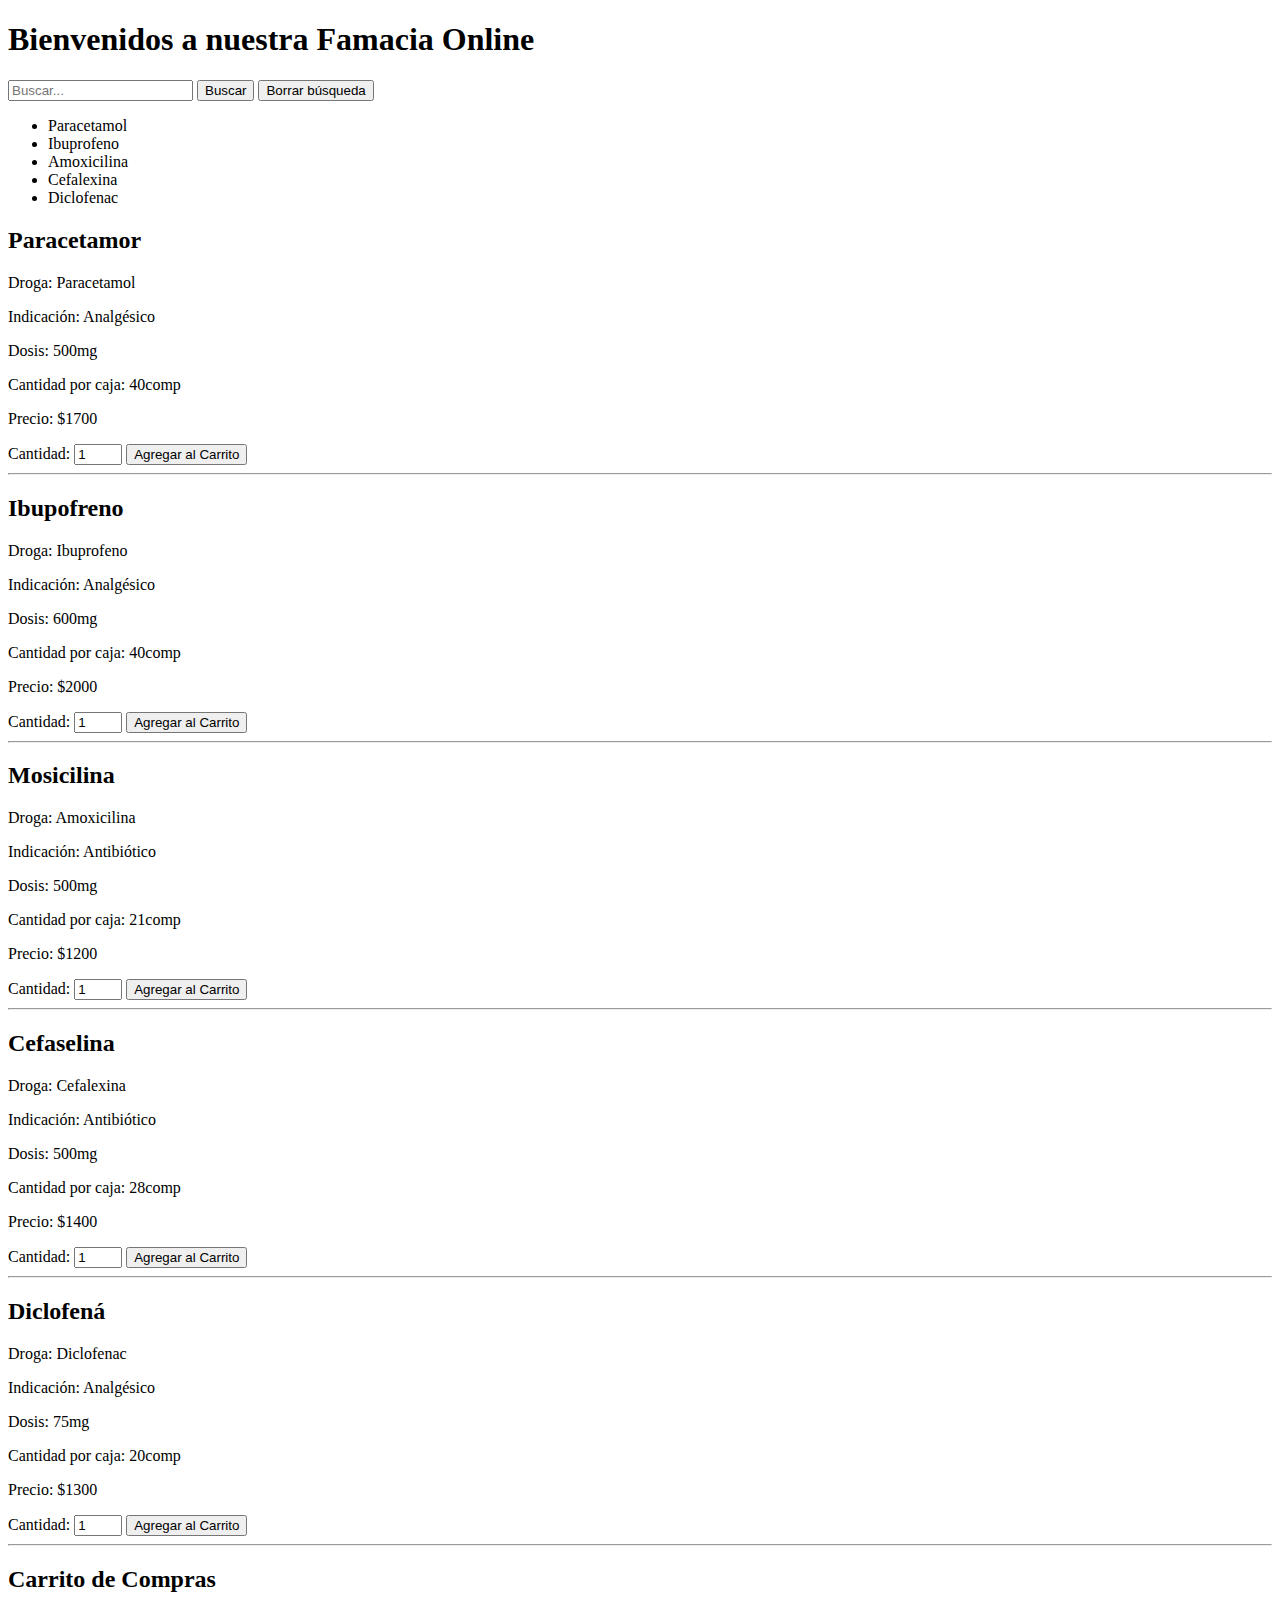
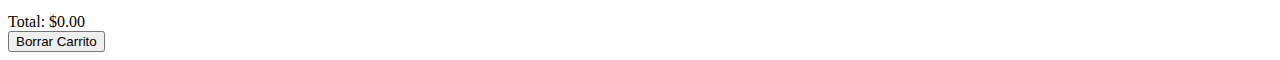
==== medicamentos.html @ fe7e758e "Se agregan nuevos codigos JS, se crea html (login) con respectivo archivoJS, al igual que el html de" ====
<!DOCTYPE html>
<html lang="es">
<head>
    <meta charset="UTF-8">
    <meta name="viewport" content="width=device-width, initial-scale=1.0">
    <title>Document</title>
</head>
<body>
    <header>
        <div>
          <h1>Bienvenidos a nuestra Famacia Online</h1>
      
        </div>
      </header>
    <div>
        <input type="text" id="busqueda" placeholder="Buscar...">
        <button id="botonBuscar">Buscar</button>
        <button id="botonBorrar">Borrar búsqueda</button>
        <ul>
          <li>Paracetamol</li>
           <li>Ibuprofeno</li> 
           <li> Amoxicilina</li>
            <li>Cefalexina</li> 
            <li>Diclofenac</li>
          </ul>
        <div id="resultados">
        </div>
      </div>
      <div id="resultado"> </div>
      <div id="carrito">
        <h2>Carrito de Compras</h2>
          <div id="carritoContenido"></div>
          <div id="carritoTotal">Total: $0.00</div>
          <button onclick="borrarCarrito()">Borrar Carrito</button>
      </div>
      <script src="medicamentos.js"></script>
</body>
</html>
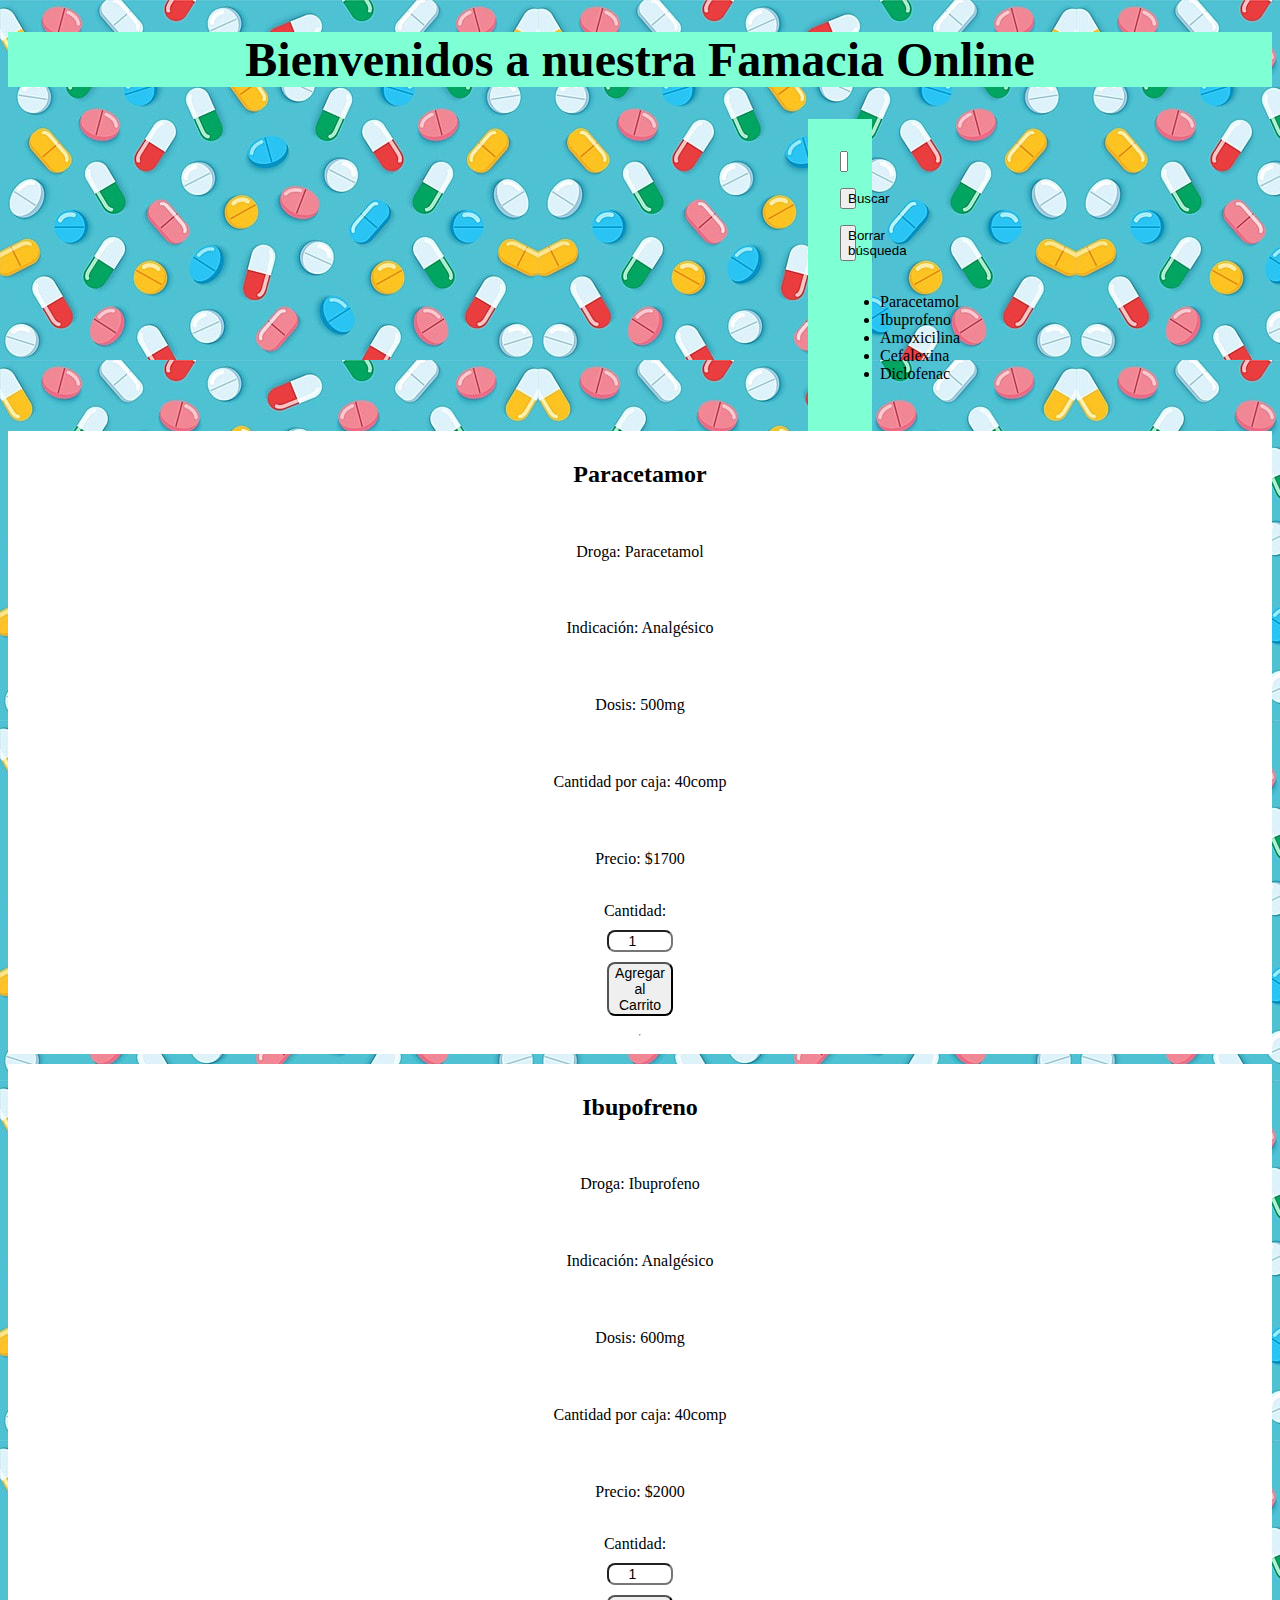
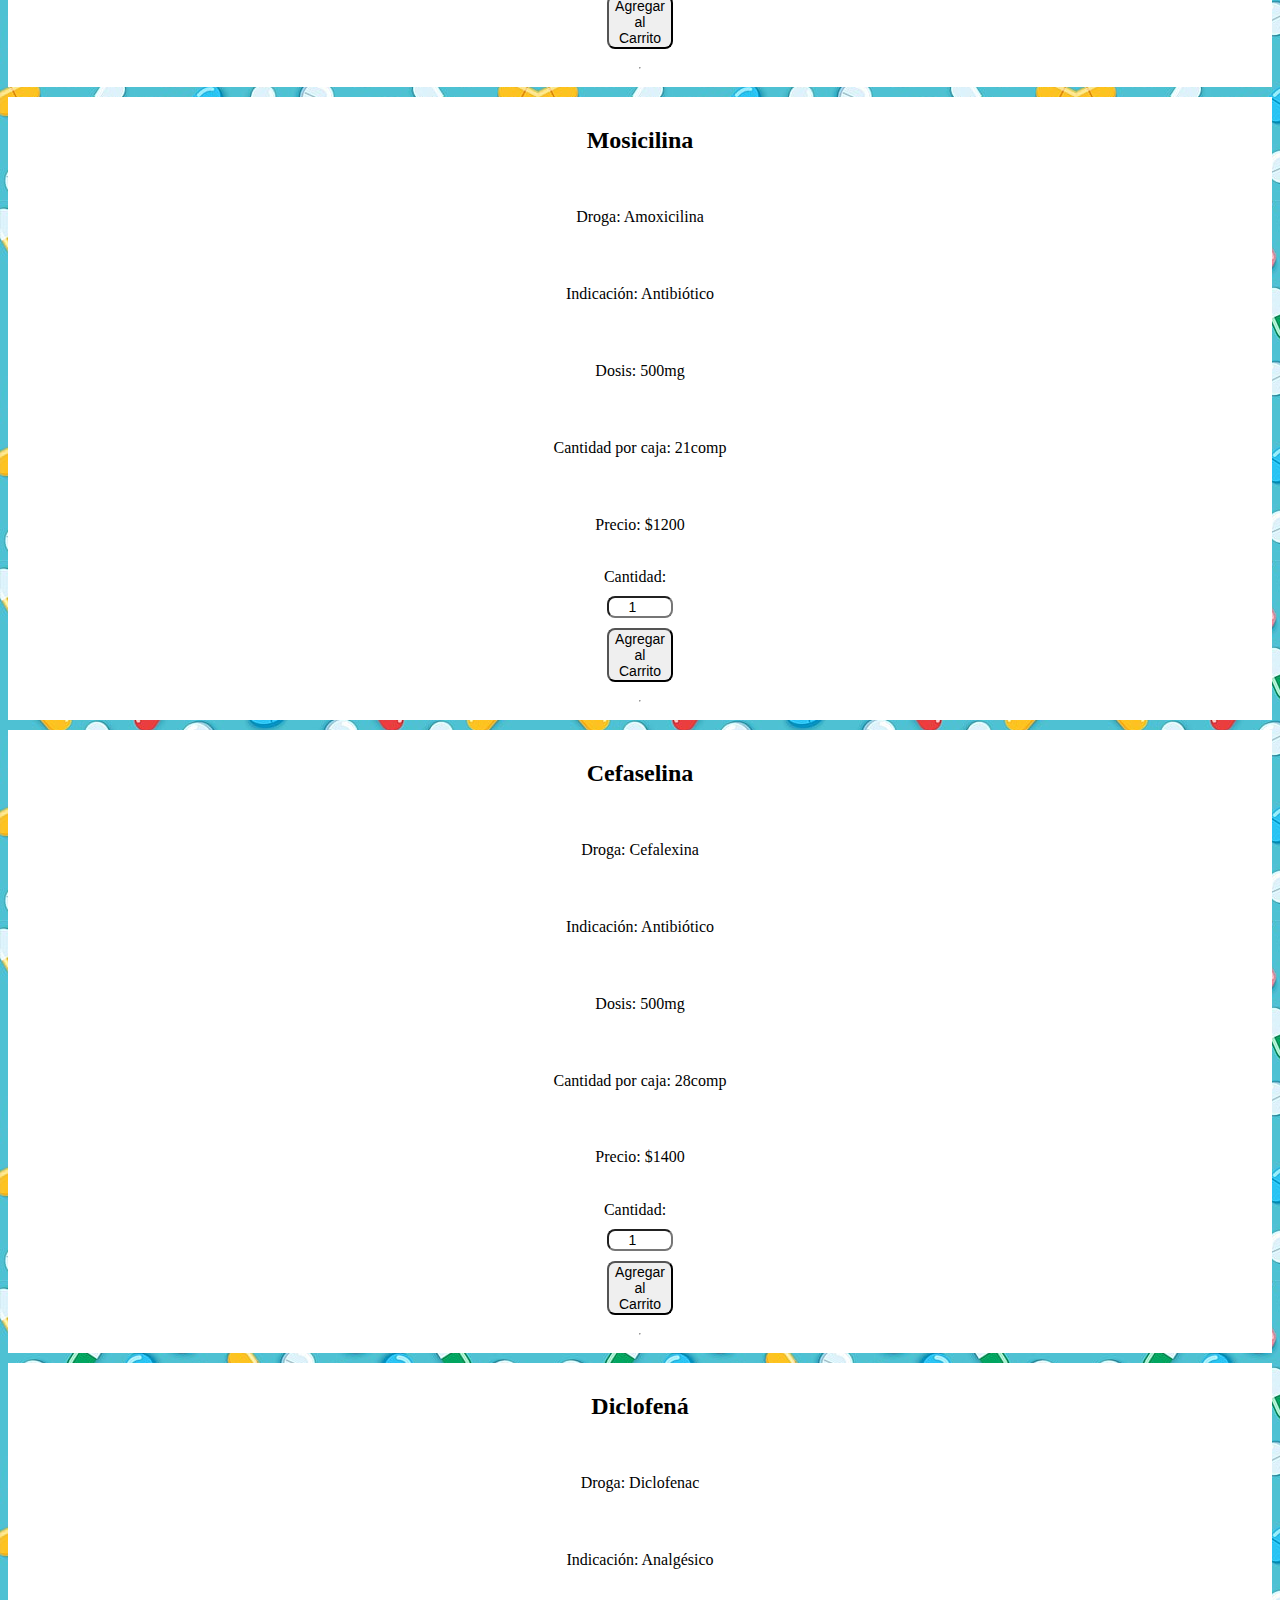
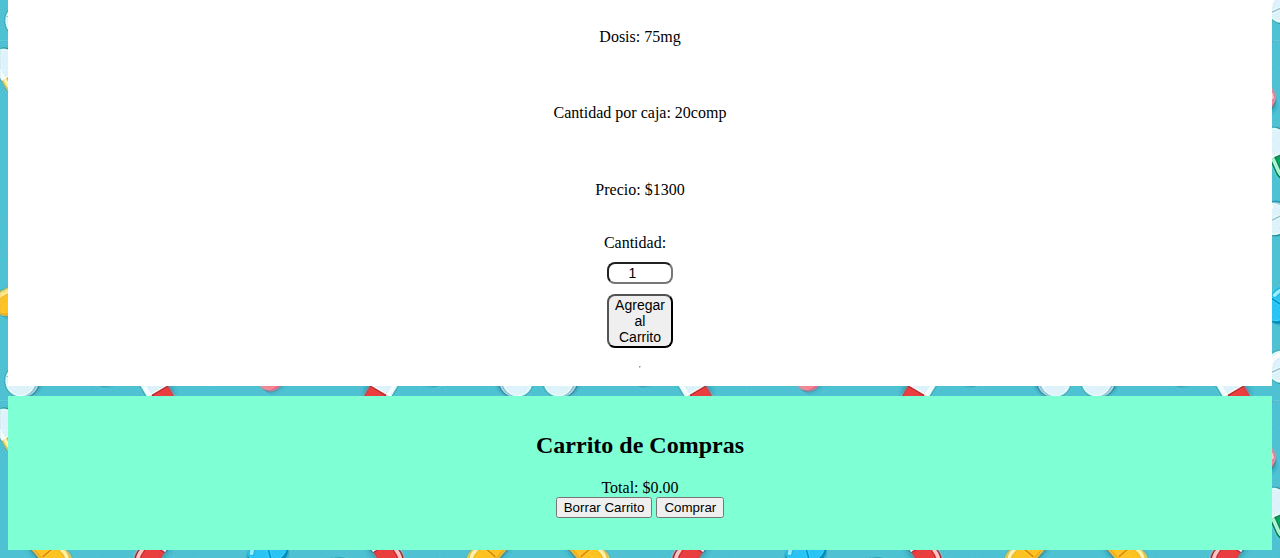
==== commit 9912219a: "Se corrigen errores, se modifica JS, se agrega css, se agrega promesas" ====
--- a/medicamentos.html
+++ b/medicamentos.html
@@ -1,6 +1,7 @@
 <!DOCTYPE html>
 <html lang="es">
 <head>
+  <link rel="stylesheet" href="./style.css">
     <meta charset="UTF-8">
     <meta name="viewport" content="width=device-width, initial-scale=1.0">
     <title>Document</title>
@@ -8,31 +9,42 @@
 <body>
     <header>
         <div>
-          <h1>Bienvenidos a nuestra Famacia Online</h1>
+          <h1 class="bienvenidoText">Bienvenidos a nuestra Famacia Online</h1>
       
         </div>
       </header>
-    <div>
-        <input type="text" id="busqueda" placeholder="Buscar...">
-        <button id="botonBuscar">Buscar</button>
-        <button id="botonBorrar">Borrar búsqueda</button>
-        <ul>
-          <li>Paracetamol</li>
-           <li>Ibuprofeno</li> 
-           <li> Amoxicilina</li>
-            <li>Cefalexina</li> 
-            <li>Diclofenac</li>
-          </ul>
-        <div id="resultados">
-        </div>
-      </div>
-      <div id="resultado"> </div>
-      <div id="carrito">
-        <h2>Carrito de Compras</h2>
-          <div id="carritoContenido"></div>
-          <div id="carritoTotal">Total: $0.00</div>
-          <button onclick="borrarCarrito()">Borrar Carrito</button>
-      </div>
-      <script src="medicamentos.js"></script>
+      <section class="bienvenida" id="bienvenida">
+        <h1 id="mensajeBienvenida"></h1>
+      </section>
+      <section id="muestraMedicamentos"> 
+        <div>
+          <div class="divBuscador">
+            <input type="text" id="busqueda" placeholder="Buscar...">
+            <button id="botonBuscar">Buscar</button>
+            <button id="botonBorrar">Borrar búsqueda</button>
+            <ul>
+              <li>Paracetamol</li>
+               <li>Ibuprofeno</li> 
+               <li> Amoxicilina</li>
+                <li>Cefalexina</li> 
+                <li>Diclofenac</li>
+              </ul>
+            </div>
+            <div id="resultados">
+            </div>
+          
+          </div>
+          <div id="resultado"> </div>
+          <div id="carrito">
+            <h2>Carrito de Compras</h2>
+              <div id="carritoContenido"></div>
+              <div id="carritoTotal">Total: $0.00</div>
+              <button onclick="borrarCarrito()">Borrar Carrito</button>
+              <button onclick="validarCompra()">Comprar</button>
+               <p class="mensajeCompra" id="mensajeCompra"></p>
+
+          </div>
+      </section>
+        <script src="medicamentos.js"></script>
 </body>
 </html>--- a/style.css
+++ b/style.css
@@ -0,0 +1,104 @@
+body{
+    background-image: url("./img/pngtree-medical-pills-and-capsules-pharmacy-vector-illustration-image_1104438.jpg");
+}
+.registroDiv{
+    display: none;
+}
+.bienvenido {
+    display: none;
+}
+.texto-verde
+{
+    color: green;
+    font-size: 2rem;
+}
+.texto-rojo {
+    color: red;
+    font-size: 2rem;
+
+}
+
+.login {
+    display: grid;
+    gap: 1rem;
+    text-align: center;
+    justify-content: center;
+    background-color: aquamarine;
+    margin: 7rem;
+    padding: 3rem;
+}
+.medicamento {
+    display: grid;
+    grid-template-rows: 1fr 1fr 1fr 1fr 1fr 1fr;
+    gap: 10px;
+    align-items: center;
+    background-color: white;
+    padding: 10px;
+    margin-bottom: 10px;
+    justify-content: center;
+  text-align: center;
+}
+
+
+.medicamento label {
+    margin-right: 10px;
+}
+
+.carrito-item {
+    display: flex;
+    justify-content: space-between;
+    align-items: center;
+    border-bottom: 1px solid #ccc;
+    padding: 10px;
+}
+
+
+.medicamento input,
+.medicamento button {
+    font-size: 14px;
+    margin-inline: 49rem;
+    text-align: center;
+    border-radius: 0.5rem;
+  
+}
+
+.carrito {
+    display: none;
+}
+
+header
+{
+    background-color: aquamarine;
+}
+ 
+header .bienvenidoText {
+    text-align: center;
+    font-size: 3rem;
+}
+.divBuscador{
+    display: flex;
+  justify-content: space-evenly;
+  flex-direction: column;
+  margin-inline: 50rem;
+  gap: 1rem;
+  background-color: #7fffd4;
+  padding: 2rem;
+
+}
+ul {
+    text-align: center;
+}
+
+#carrito{
+    text-align: center;
+    text-align: center;
+  background-color: aquamarine;
+  padding: 1rem;
+}
+
+
+.estilo-carrito {
+    font-size: 4rem;
+    color: black;
+
+}